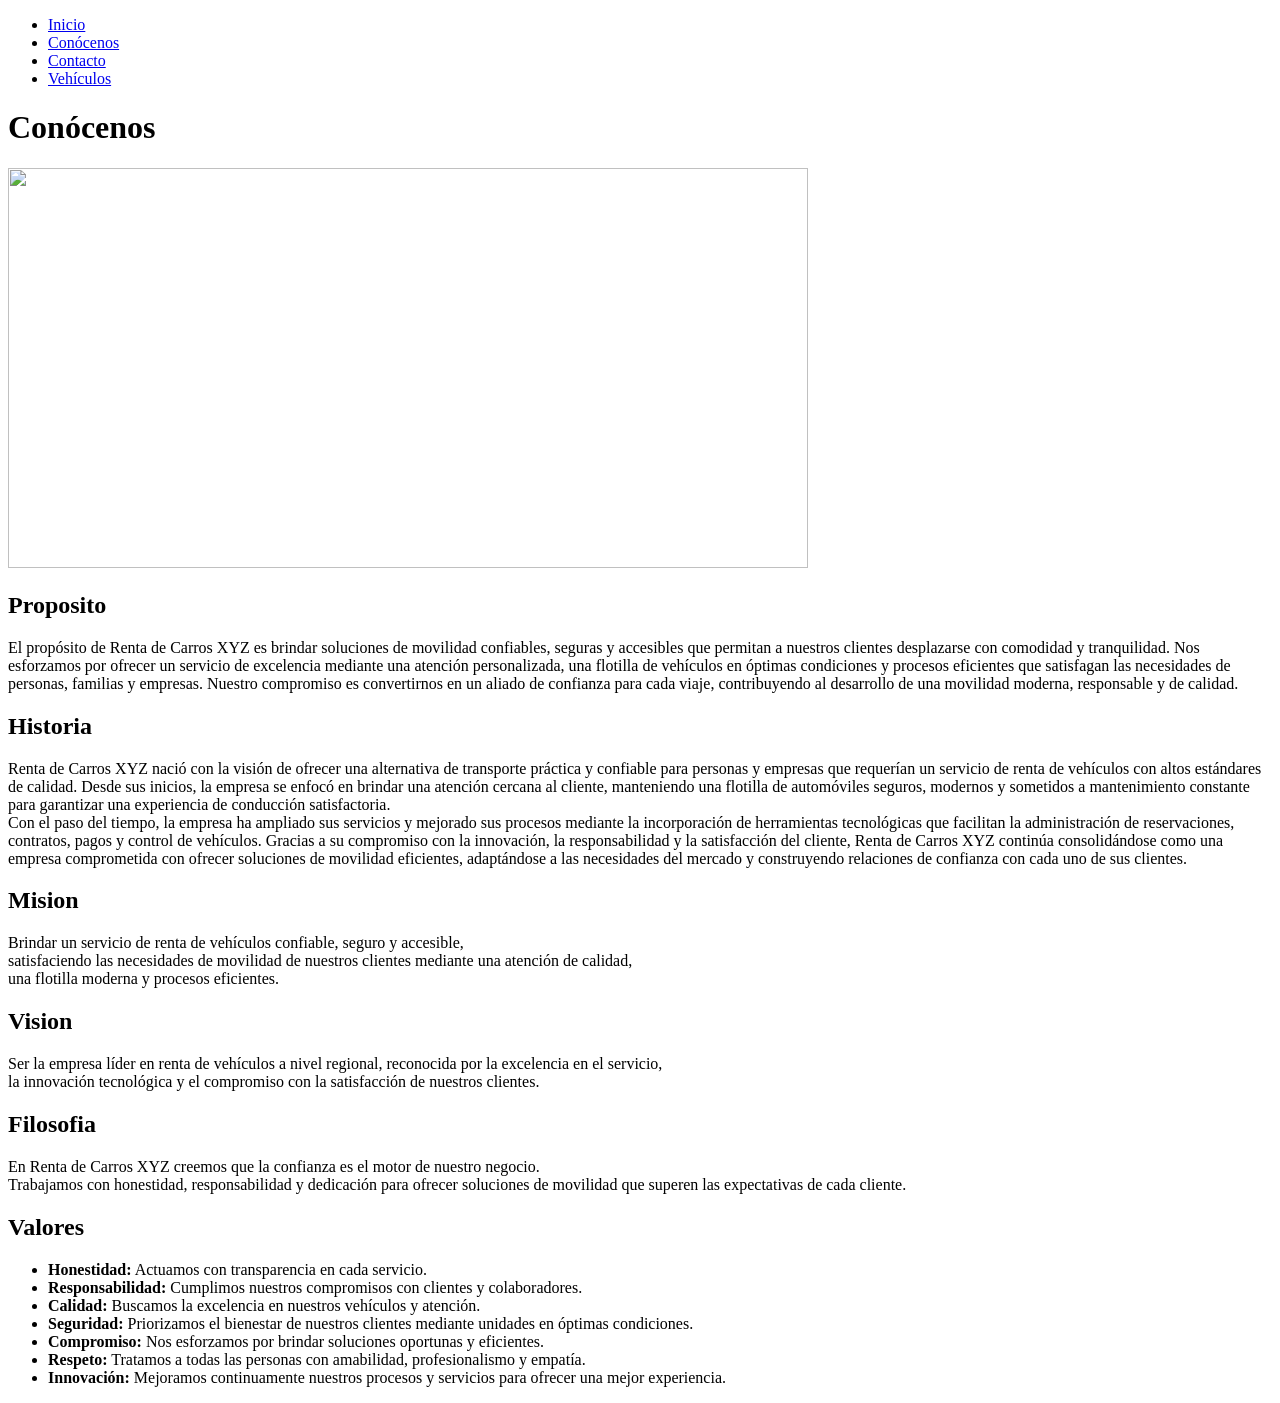
==== conocenos.html @ 9f9abb7b "agregar cambios de vehiculos" ====
<!DOCTYPE html>
<html lang="es">
    <header>
        <meta charset="UTF-8">
        <link rel="stylesheet" href="css/style.css">
        <title>Conócenos</title>
        <nav>
            <ul>
                <li><a href="index.html">Inicio</a></li>
                <li><a href="#">Conócenos</a></li>
                <li><a href="contacto.html">Contacto</a></li>
                <li><a href="vehiculos.html">Vehículos</a></li>
            </ul>
        </nav>
    </header>
    <body>
        <head>
            <h1>Conócenos</h1>
            <img src="images/conocenos/conocenos_1.jpg" height="400px" width="800px"/>
        </head>
        <main>
            <section>
                <h2>Proposito</h2>
                <p>
                    El propósito de Renta de Carros XYZ es brindar soluciones de movilidad confiables, seguras y accesibles que permitan a nuestros clientes desplazarse con comodidad y tranquilidad. Nos esforzamos por ofrecer un servicio de excelencia mediante una atención personalizada, una flotilla de vehículos en óptimas condiciones y procesos eficientes que satisfagan las necesidades de personas, familias y empresas. Nuestro compromiso es convertirnos en un aliado de confianza para cada viaje, contribuyendo al desarrollo de una movilidad moderna, responsable y de calidad.
                </p>
            </section>
            <section>
                <h2>Historia</h2>
                <p>
                    Renta de Carros XYZ nació con la visión de ofrecer una alternativa de transporte práctica y confiable para personas y empresas que requerían un servicio de renta de vehículos con altos estándares de calidad. Desde sus inicios, la empresa se enfocó en brindar una atención cercana al cliente, manteniendo una flotilla de automóviles seguros, modernos y sometidos a mantenimiento constante para garantizar una experiencia de conducción satisfactoria.<br>
                    Con el paso del tiempo, la empresa ha ampliado sus servicios y mejorado sus procesos mediante la incorporación de herramientas tecnológicas que facilitan la administración de reservaciones, contratos, pagos y control de vehículos. Gracias a su compromiso con la innovación, la responsabilidad y la satisfacción del cliente, Renta de Carros XYZ continúa consolidándose como una empresa comprometida con ofrecer soluciones de movilidad eficientes, adaptándose a las necesidades del mercado y construyendo relaciones de confianza con cada uno de sus clientes.
                </p>
            </section>
            <section>
                <h2>Mision</h2>
                <p>
                    Brindar un servicio de renta de vehículos confiable, seguro y accesible,<br> satisfaciendo las necesidades de movilidad de nuestros clientes mediante una atención de calidad,<br> una flotilla moderna y procesos eficientes.
                </p>
            </section>

            <section>
                <h2>
                    Vision
                </h2>
                <p>
                    Ser la empresa líder en renta de vehículos a nivel regional, reconocida por la excelencia en el servicio,<br> la innovación tecnológica y el compromiso con la satisfacción de nuestros clientes.
                </p>
            </section>

            <section>
                <h2>
                    Filosofia
                </h2>
                <p>
                    En Renta de Carros XYZ creemos que la confianza es el motor de nuestro negocio.<br> Trabajamos con honestidad, responsabilidad y dedicación para ofrecer soluciones de movilidad que superen las expectativas de cada cliente.
                </p>
            </section>

            <section>
                <h2>Valores</h2>
                <p>
                    <ul>
                        <li>
                            <strong>Honestidad:</strong>
                             Actuamos con transparencia en cada servicio.
                        </li>
                        <li>
                            <strong>Responsabilidad:</strong>
                             Cumplimos nuestros compromisos con clientes y colaboradores.
                        </li>
                        <li>
                            <strong>Calidad:</strong>
                             Buscamos la excelencia en nuestros vehículos y atención.
                        </li>
                        <li>
                            <strong>Seguridad:</strong>
                             Priorizamos el bienestar de nuestros clientes mediante unidades en óptimas condiciones.
                        </li>
                        <li>
                            <strong>Compromiso:</strong>
                             Nos esforzamos por brindar soluciones oportunas y eficientes.
                        </li>
                        <li>
                            <strong>Respeto:</strong>
                             Tratamos a todas las personas con amabilidad, profesionalismo y empatía.
                        </li>
                        <li>
                            <strong>Innovación:</strong>
                             Mejoramos continuamente nuestros procesos y servicios para ofrecer una mejor experiencia.
                        </li>
                    </ul>
                </p>
            </section>
        </main>
        <footer>

        </footer>
    </body>
</html>
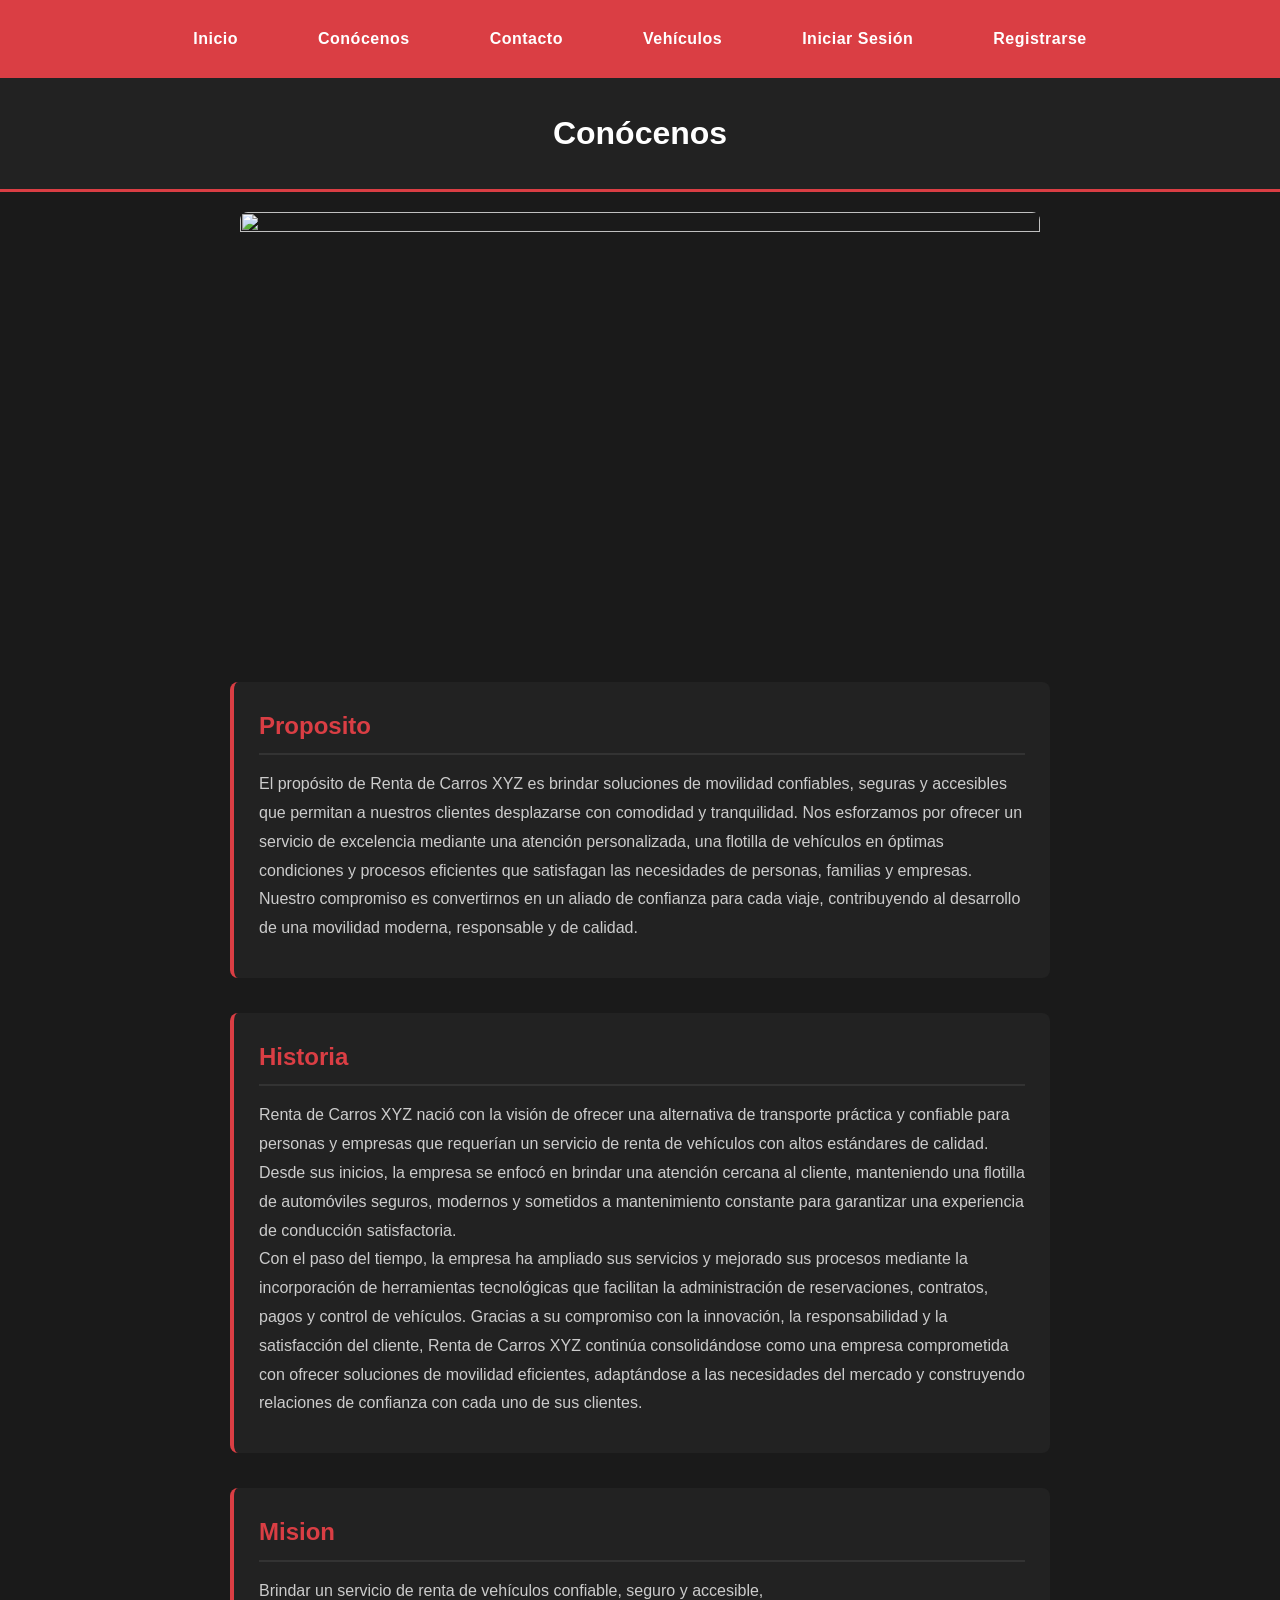
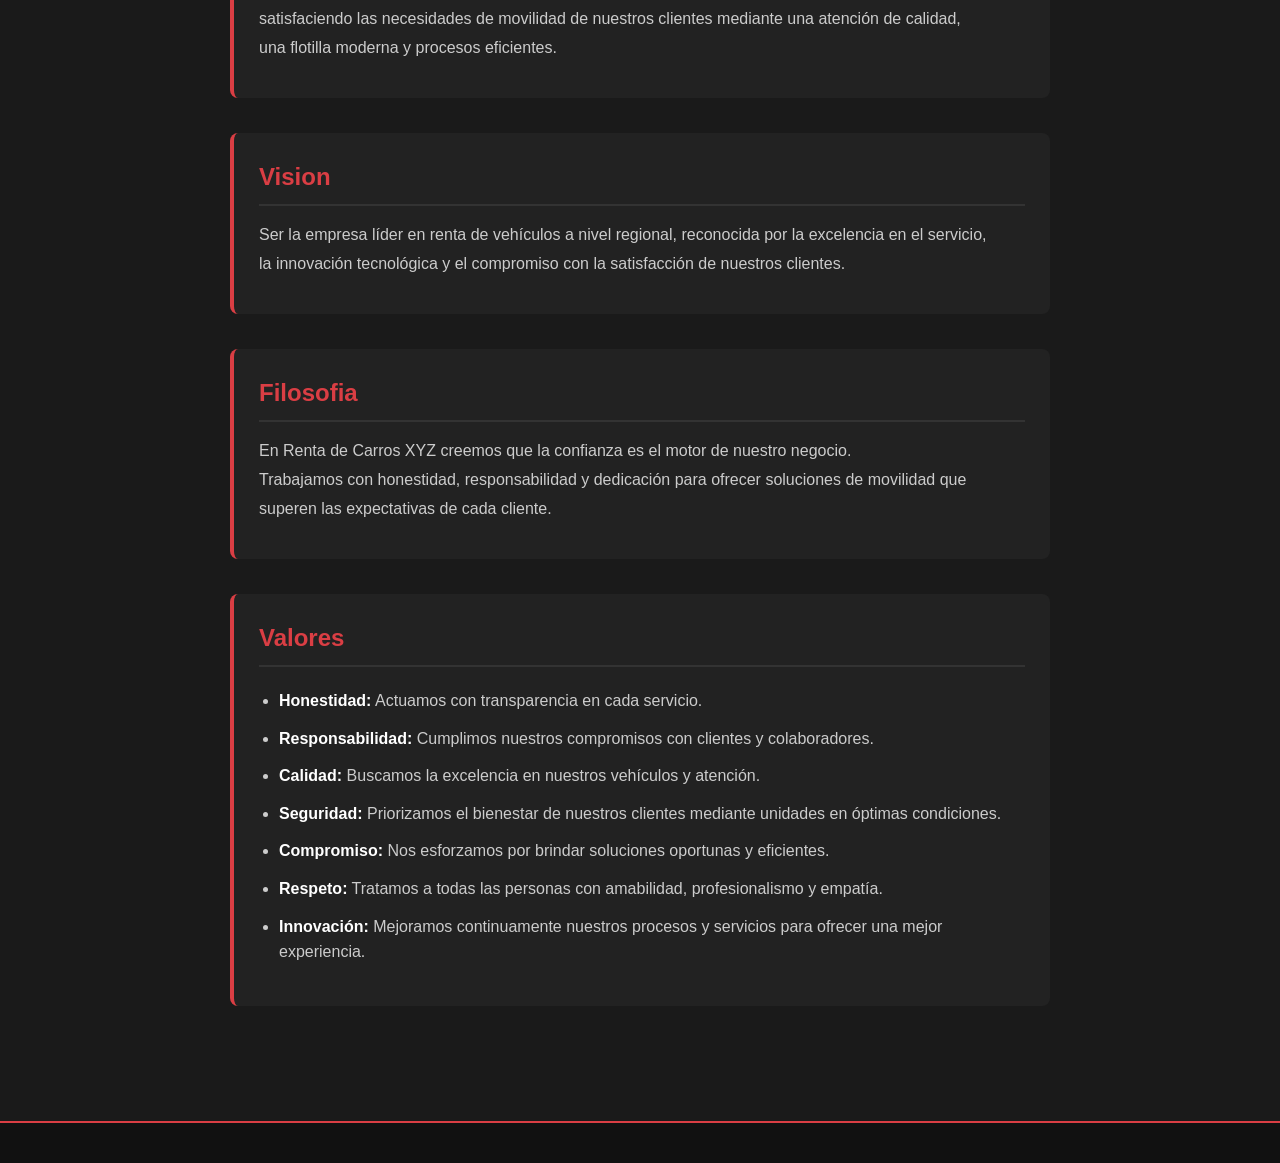
==== commit 8397931f: "agregar cambios login y registro" ====
--- a/conocenos.html
+++ b/conocenos.html
@@ -10,6 +10,8 @@
                 <li><a href="#">Conócenos</a></li>
                 <li><a href="contacto.html">Contacto</a></li>
                 <li><a href="vehiculos.html">Vehículos</a></li>
+                <li><a href="login.php">Iniciar Sesión</a></li>
+                <li><a href="registro.php">Registrarse</a></li>
             </ul>
         </nav>
     </header>
--- a/css/style.css
+++ b/css/style.css
@@ -0,0 +1,247 @@
+* {
+    margin: 0;
+    padding: 0;
+    box-sizing: border-box;
+}
+
+body {
+    background-color: #1a1a1a;
+    color: #f0f0f0;
+    font-family: 'Segoe UI', Tahoma, Geneva, Verdana, sans-serif;
+    line-height: 1.6;
+}
+
+nav {
+    background-color: #DA3E44;
+    padding: 15px 20px;
+}
+
+ul {
+    padding: 0;
+    margin: 0;
+    display: flex;
+    gap: 40px;
+    justify-content: center;
+    list-style: none;
+}
+
+li {
+    list-style-type: none;
+    padding: 8px 15px;
+}
+
+a {
+    color: white;
+    text-decoration: none;
+    font-weight: bold;
+    letter-spacing: 0.5px;
+    transition: color 0.3s ease;
+}
+
+a:hover {
+    color: #ffcccc;
+}
+
+a:active {
+    color: #ff9999;
+}
+
+h1 {
+    text-align: center;
+    padding: 30px 20px;
+    font-size: 2em;
+    color: #ffffff;
+    background-color: #222222;
+    border-bottom: 3px solid #DA3E44;
+}
+
+h2 {
+    color: #DA3E44;
+    font-size: 1.5em;
+    margin-bottom: 15px;
+    padding-bottom: 8px;
+    border-bottom: 2px solid #333333;
+}
+
+main {
+    max-width: 900px;
+    margin: 0 auto;
+    padding: 40px 30px;
+}
+
+section {
+    margin-bottom: 35px;
+    padding: 25px;
+    background-color: #222222;
+    border-radius: 8px;
+    border-left: 4px solid #DA3E44;
+}
+
+p {
+    color: #cccccc;
+    line-height: 1.8;
+    margin-bottom: 10px;
+}
+
+section ul {
+    display: block;
+    padding-left: 20px;
+    margin-top: 10px;
+}
+
+section li {
+    padding: 6px 0;
+    color: #cccccc;
+    list-style-type: disc;
+}
+
+img {
+    display: block;
+    margin: 20px auto;
+    max-width: 100%;
+    height: auto;
+    border-radius: 8px;
+}
+
+strong {
+    color: #ffffff;
+}
+
+footer {
+    background-color: #111111;
+    padding: 20px;
+    text-align: center;
+    border-top: 2px solid #DA3E44;
+    margin-top: 30px;
+}
+
+fieldset {
+    border: 1px solid #444444;
+    border-radius: 8px;
+    padding: 25px;
+    background-color: #2a2a2a;
+}
+
+label {
+    color: #f0f0f0;
+    font-weight: bold;
+    font-size: 0.95em;
+}
+
+input,
+textarea {
+    width: 100%;
+    max-width: 450px;
+    padding: 12px 15px;
+    margin-top: 8px;
+    border: 1px solid #555555;
+    border-radius: 6px;
+    background-color: #333333;
+    color: #f0f0f0;
+    font-family: inherit;
+    font-size: 1em;
+    transition: border-color 0.3s ease;
+}
+
+input:focus,
+textarea:focus {
+    outline: none;
+    border-color: #DA3E44;
+}
+
+textarea {
+    min-height: 120px;
+    resize: vertical;
+}
+
+button {
+    background-color: #DA3E44;
+    color: white;
+    padding: 12px 30px;
+    border: none;
+    border-radius: 6px;
+    cursor: pointer;
+    font-weight: bold;
+    font-size: 1em;
+    margin-top: 15px;
+    transition: background-color 0.3s ease;
+}
+
+button:hover {
+    background-color: #c0353a;
+}
+
+form div {
+    margin-bottom: 15px;
+}
+
+@media (max-width: 768px) {
+    ul {
+        flex-direction: column;
+        gap: 5px;
+        align-items: center;
+    }
+
+    li {
+        padding: 6px 10px;
+    }
+
+    h1 {
+        font-size: 1.5em;
+        padding: 20px 15px;
+    }
+
+    h2 {
+        font-size: 1.2em;
+    }
+
+    main {
+        padding: 20px 15px;
+    }
+
+    section {
+        padding: 15px;
+        margin-bottom: 20px;
+    }
+
+    input,
+    textarea {
+        max-width: 100%;
+    }
+
+    fieldset {
+        padding: 15px;
+    }
+}
+
+@media (min-width: 769px) {
+    nav {
+        padding: 18px 40px;
+    }
+
+    ul {
+        gap: 50px;
+    }
+
+    main {
+        padding: 50px 40px;
+    }
+}
+
+.mensaje-error {
+    color: #ff6b6b;
+    background-color: #2a1a1a;
+    border: 1px solid #DA3E44;
+    border-radius: 6px;
+    padding: 12px 15px;
+    margin-bottom: 15px;
+}
+
+.mensaje-exito {
+    color: #6bff6b;
+    background-color: #1a2a1a;
+    border: 1px solid #4CAF50;
+    border-radius: 6px;
+    padding: 12px 15px;
+    margin-bottom: 15px;
+}
